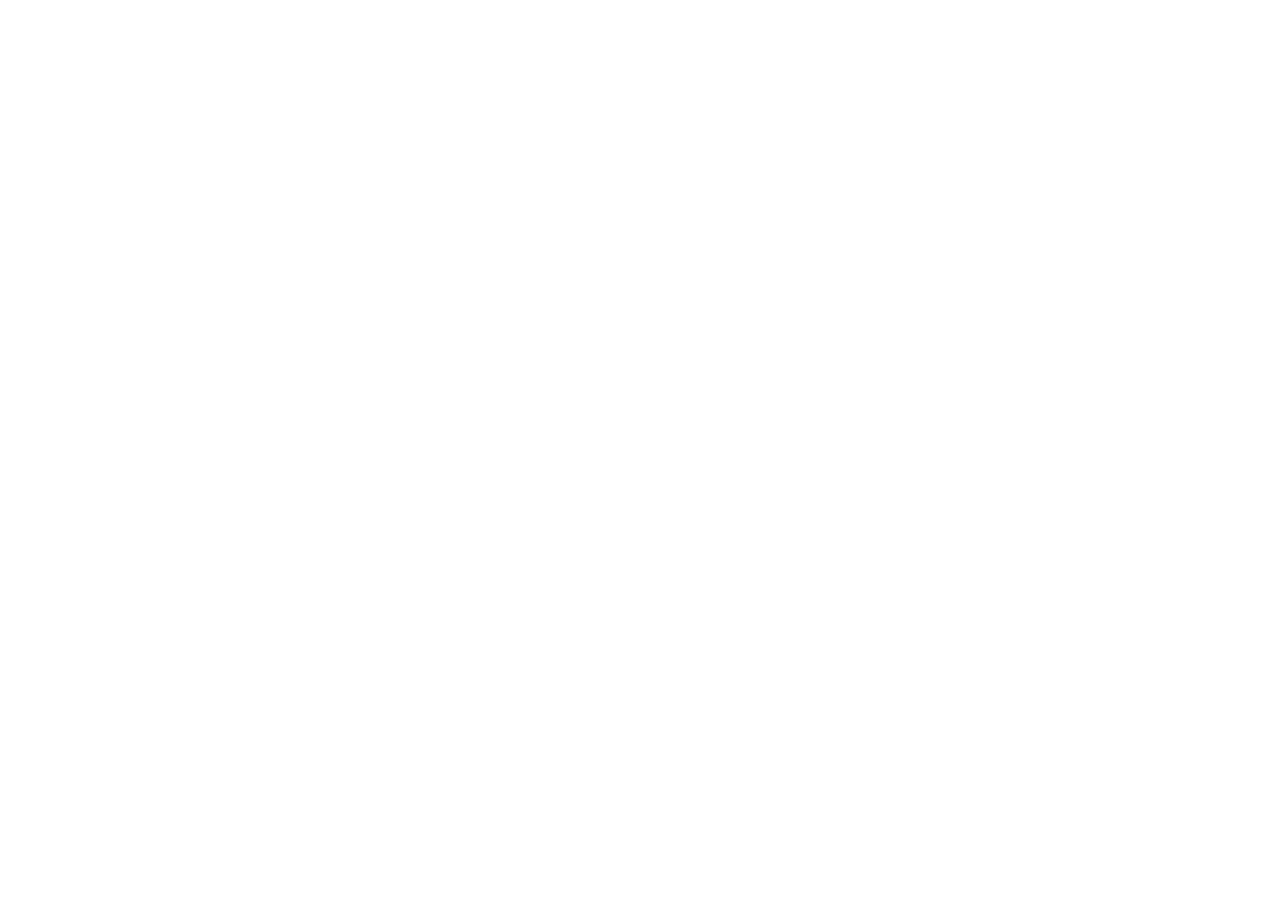
==== index.html @ 1b55a1f8 "primeiro commit do html" ====
<!DOCTYPE html>
<html lang="en">
<head>
    <meta charset="UTF-8">
    <meta name="viewport" content="width=device-width, initial-scale=1.0">
    <title>feedback</title>
</head>
<body>
    
</body>
</html>
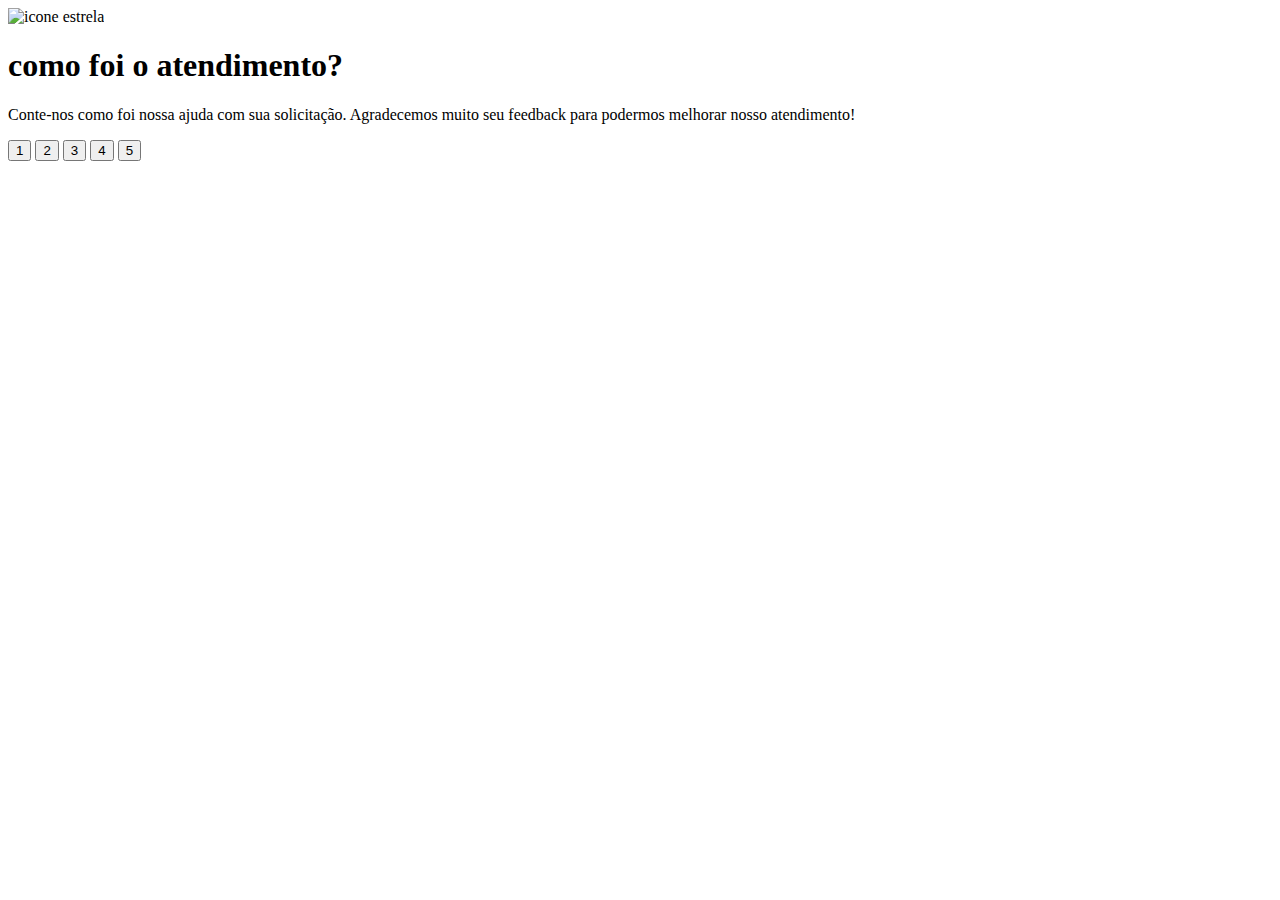
==== commit 9ed473a2: "segundo commit do html" ====
--- a/index.html
+++ b/index.html
@@ -6,6 +6,23 @@
     <title>feedback</title>
 </head>
 <body>
-    
+    <div class="card">
+        <div>
+            <img src="./images/icon-star.svg" alt="icone estrela">
+        </div>
+
+        <h1>como foi o atendimento?</h1>
+
+        <p>Conte-nos como foi nossa ajuda com sua solicitação. Agradecemos muito seu feedback para podermos melhorar nosso atendimento!</p>
+
+        <div>
+            <button>1</button>
+            <button>2</button>
+            <button>3</button>
+            <button>4</button>
+            <button>5</button>
+
+        </div>
+    </div>
 </body>
 </html>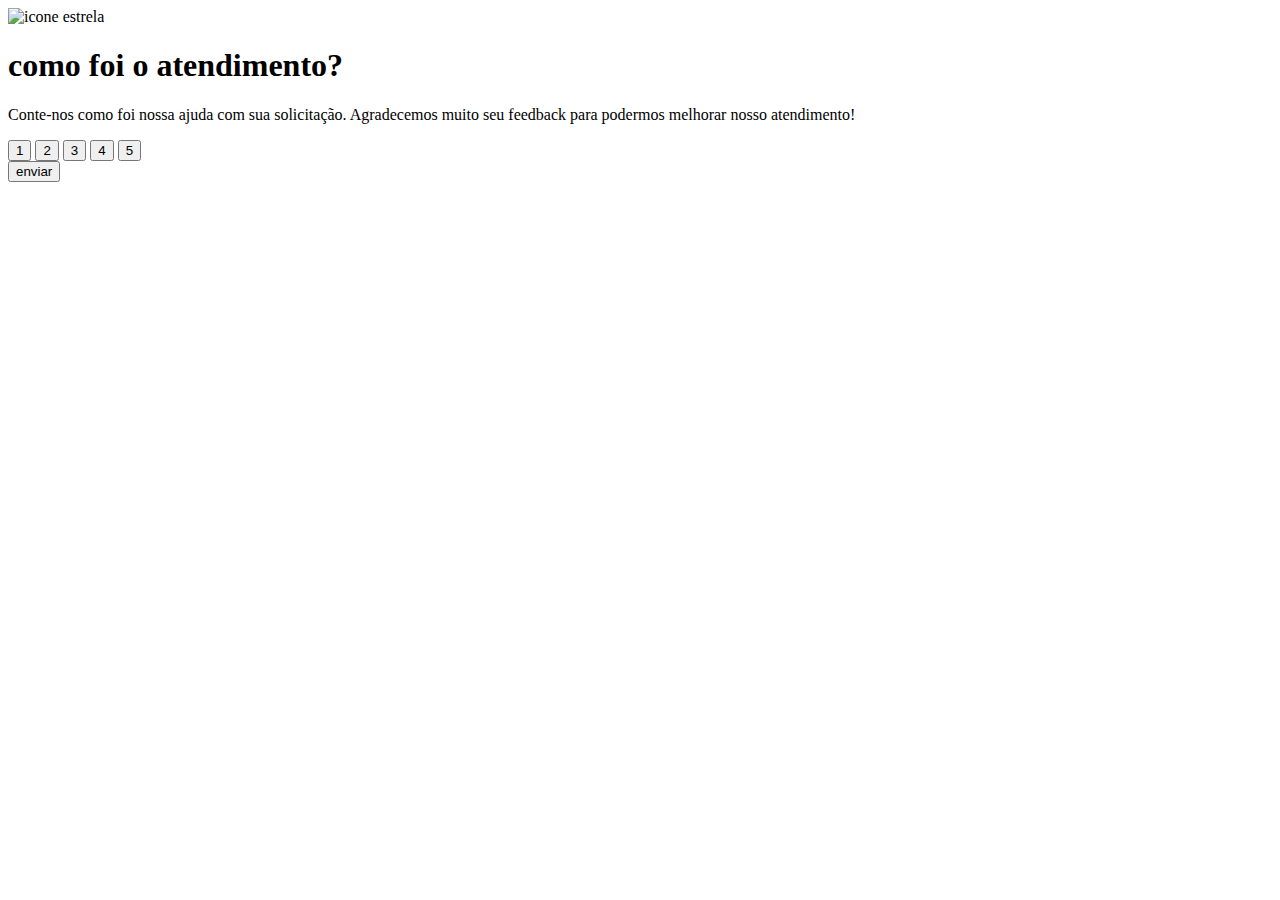
==== commit 17b125b9: "terçeiro commit do html" ====
--- a/index.html
+++ b/index.html
@@ -7,7 +7,7 @@
 </head>
 <body>
     <div class="card">
-        <div>
+        <div class="estrela"> 
             <img src="./images/icon-star.svg" alt="icone estrela">
         </div>
 
@@ -15,14 +15,15 @@
 
         <p>Conte-nos como foi nossa ajuda com sua solicitação. Agradecemos muito seu feedback para podermos melhorar nosso atendimento!</p>
 
-        <div>
+        <div class="notas">
             <button>1</button>
             <button>2</button>
             <button>3</button>
             <button>4</button>
             <button>5</button>
+        </div>
 
-        </div>
+        <button>enviar</button>
     </div>
 </body>
 </html>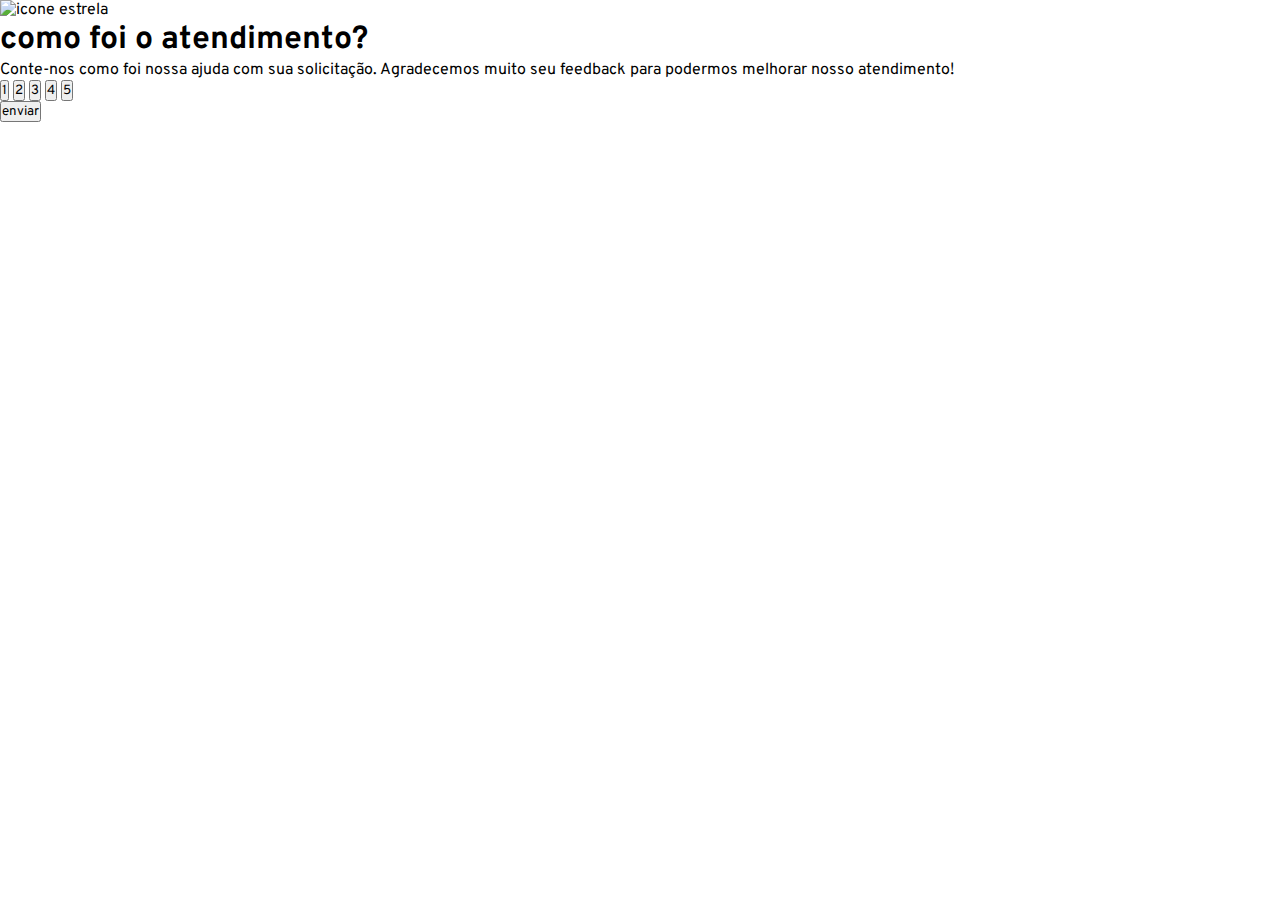
==== commit f037ed15: "quarto commit do html, e primeiro commit do css" ====
--- a/index.html
+++ b/index.html
@@ -3,6 +3,10 @@
 <head>
     <meta charset="UTF-8">
     <meta name="viewport" content="width=device-width, initial-scale=1.0">
+    <link rel="stylesheet" href="style.css">
+    <link rel="preconnect" href="https://fonts.googleapis.com">
+    <link rel="preconnect" href="https://fonts.gstatic.com" crossorigin>
+    <link href="https://fonts.googleapis.com/css2?family=Overpass:ital,wght@0,100..900;1,100..900&display=swap" rel="stylesheet">
     <title>feedback</title>
 </head>
 <body>
--- a/style.css
+++ b/style.css
@@ -0,0 +1,6 @@
+*{
+    margin: 0;
+    padding: 0;
+    box-sizing: border-box;
+    font-family: "Overpass", sans-serif;
+}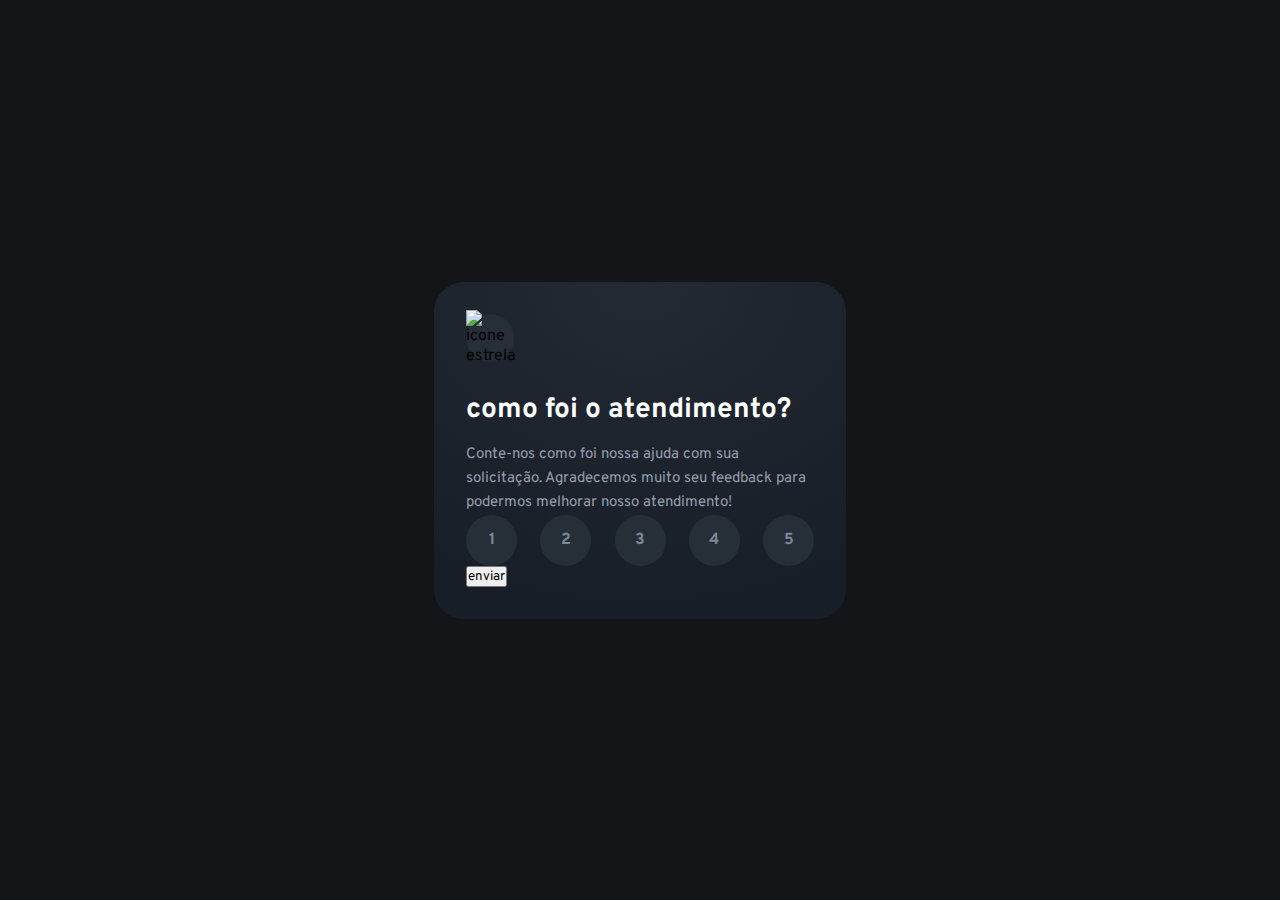
==== commit 84d3c8c0: "quinto commit do css" ====
--- a/index.html
+++ b/index.html
@@ -19,7 +19,7 @@
 
         <p>Conte-nos como foi nossa ajuda com sua solicitação. Agradecemos muito seu feedback para podermos melhorar nosso atendimento!</p>
 
-        <div class="notas">
+        <div class="botoes">
             <button>1</button>
             <button>2</button>
             <button>3</button>
--- a/style.css
+++ b/style.css
@@ -3,4 +3,77 @@
     padding: 0;
     box-sizing: border-box;
     font-family: "Overpass", sans-serif;
+    -webkit-font-smoothing:antialiased;
+}
+
+:root{
+    --dark-blue: #262E38;
+    --light-gray: #969FAD;
+    --medium-gray: #7C8798;
+    --orange: #FC7614;
+    --white: #FFF;
+    --very-dark-blue: #131518;
+    --black-gradient: radial-gradient(98.96% 98.96% at 50% 0%, #232A34 0%, #181E27 100% );
+}
+
+body{
+    background-color: var(--very-dark-blue);
+    height: 100svh;
+    display: flex;
+    justify-content: center;
+    align-items: center;
+
+}
+
+.card{
+    background: var(--black-gradient);
+    max-width: 412px;
+    padding: 32px;
+    border-radius: 30px;
+}
+
+
+.estrela{
+    background-color: var(--dark-blue);
+    width: 48px;
+    height: 48px;
+    display: flex;
+    justify-content: center;
+    align-items: center;
+    border-radius: 50%;
+    margin-bottom: 30px;
+
+}
+.card h1{
+    color: var(--white);
+    font-size: 28px;
+    margin-bottom: 15px;
+}
+
+.card p{
+    color: var(--light-gray);
+    font-size: 15px;
+    line-height: 24px;
+
+}
+
+.botoes{
+    display: flex;
+    justify-content: space-between;
+}
+
+.botoes button{
+    width: 51px;
+    height: 51px;
+    font-size: 16px;
+    font-weight: 700;
+    line-height: 24px;
+    border-radius: 50%;
+    border: none;
+    color: var(--medium-gray);
+    background-color: var(--dark-blue);
+}
+
+.botoes button:hover{
+    
 }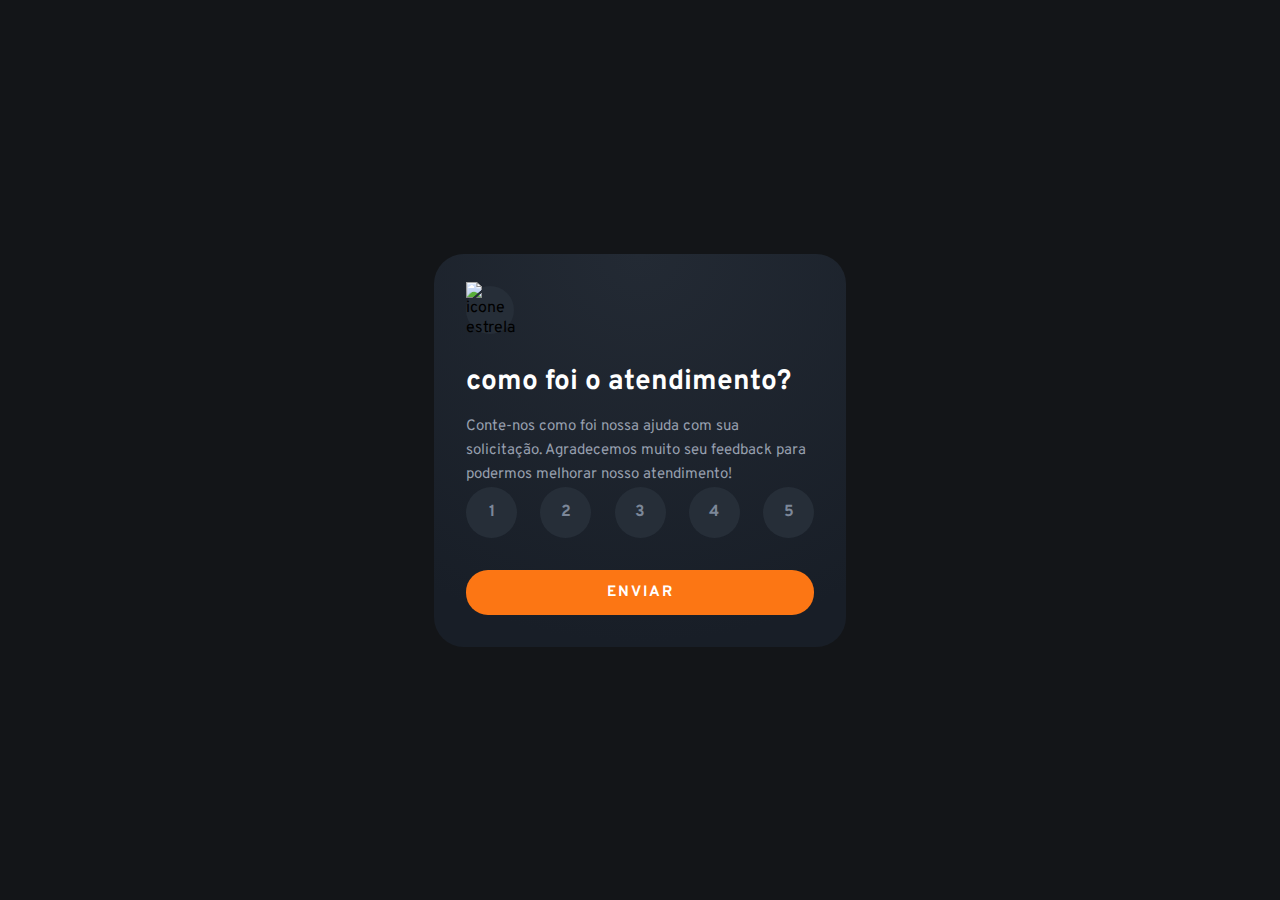
==== commit 6c0e223c: "setimo commit do css e quinto do html" ====
--- a/index.html
+++ b/index.html
@@ -27,7 +27,7 @@
             <button>5</button>
         </div>
 
-        <button>enviar</button>
+        <a href="">enviar</a>
     </div>
 </body>
 </html>--- a/style.css
+++ b/style.css
@@ -60,6 +60,7 @@
 .botoes{
     display: flex;
     justify-content: space-between;
+    margin-bottom: 32px;
 }
 
 .botoes button{
@@ -72,8 +73,42 @@
     border: none;
     color: var(--medium-gray);
     background-color: var(--dark-blue);
+
+    transition: all ease-in-out 0.3s; 
 }
 
 .botoes button:hover{
-    
+    color: var(--white);
+    background-color: var(--orange);
+    cursor: pointer;
+
+}
+
+.botoes button:focus{
+    color: var(--white);
+    background-color: var(--light-gray);
+}
+
+.card > a{
+    display: block;
+    width: 100%;
+    padding: 13px;
+    background-color: var(--orange);
+    border: none;
+    border-radius: 22px;
+    font-size: 15px;
+    font-weight: 700;
+    text-transform: uppercase;
+    letter-spacing: 2px;
+    color: var(--white);
+    text-align: center;
+    text-decoration: none;
+    transition: all ease-in-out 0.3s;
+
+}
+
+.card>a:hover{
+    color: var(--orange);
+    background-color: var(--white);
+    cursor: pointer;
 }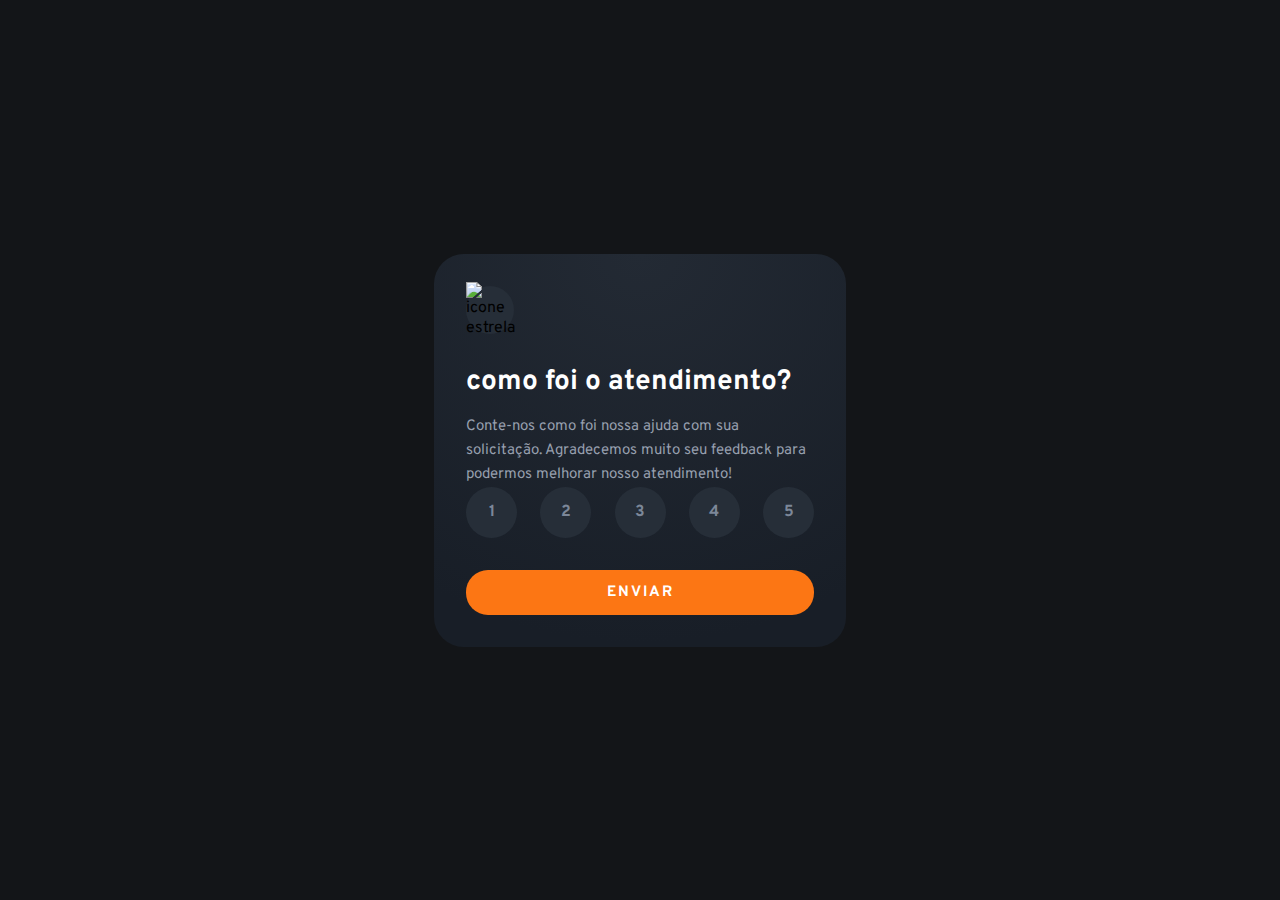
==== commit 51b78342: "sexto do html, primeiro commit do agradecimento.html e primeiro commit do agradecimento.css" ====
--- a/index.html
+++ b/index.html
@@ -27,7 +27,7 @@
             <button>5</button>
         </div>
 
-        <a href="">enviar</a>
+        <a href="./pages/agradecimento.html">enviar</a>
     </div>
 </body>
 </html>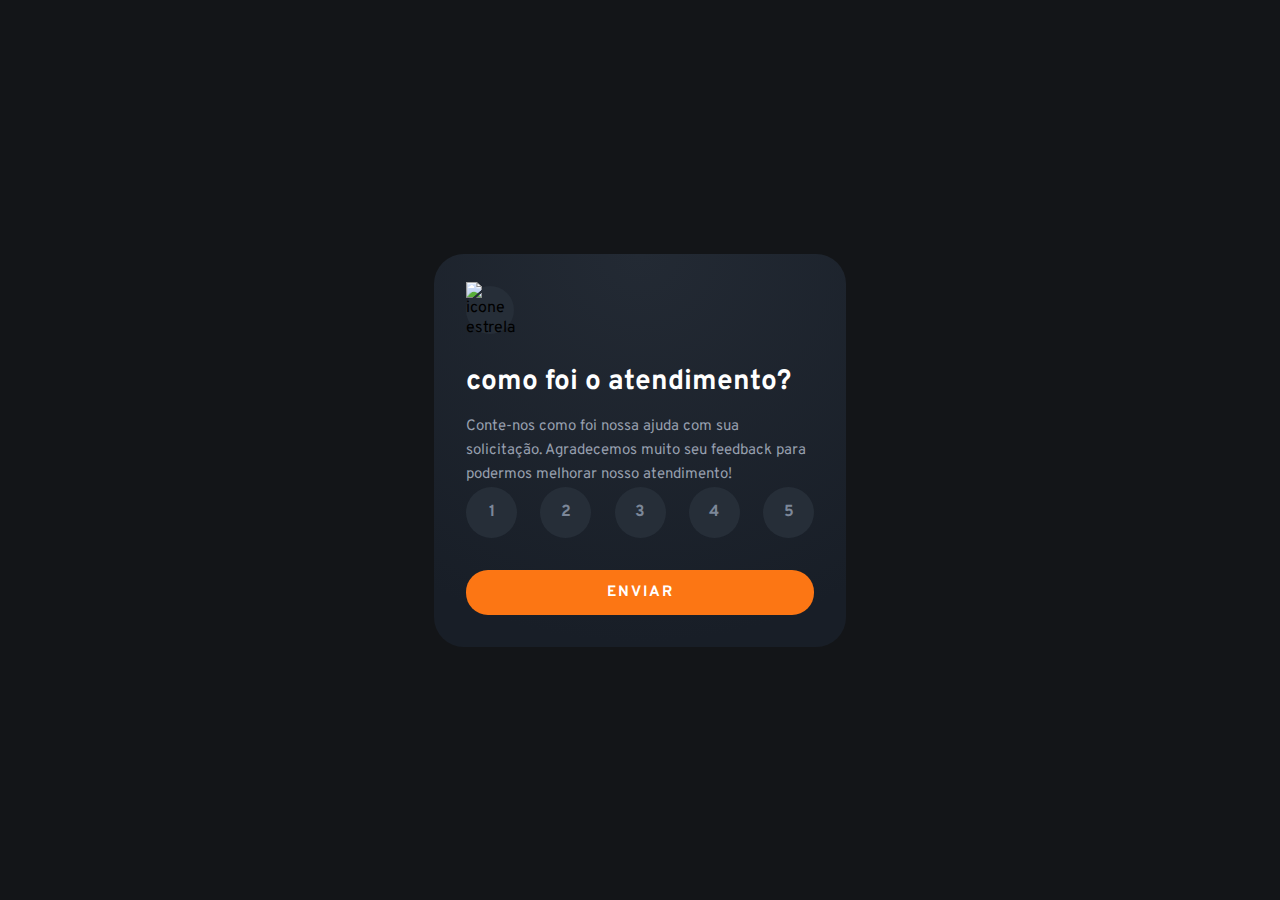
==== commit a659413c: "javascript do index" ====
--- a/index.html
+++ b/index.html
@@ -7,6 +7,7 @@
     <link rel="preconnect" href="https://fonts.googleapis.com">
     <link rel="preconnect" href="https://fonts.gstatic.com" crossorigin>
     <link href="https://fonts.googleapis.com/css2?family=Overpass:ital,wght@0,100..900;1,100..900&display=swap" rel="stylesheet">
+    <script src="./script.js" defer></script>
     <title>feedback</title>
 </head>
 <body>
